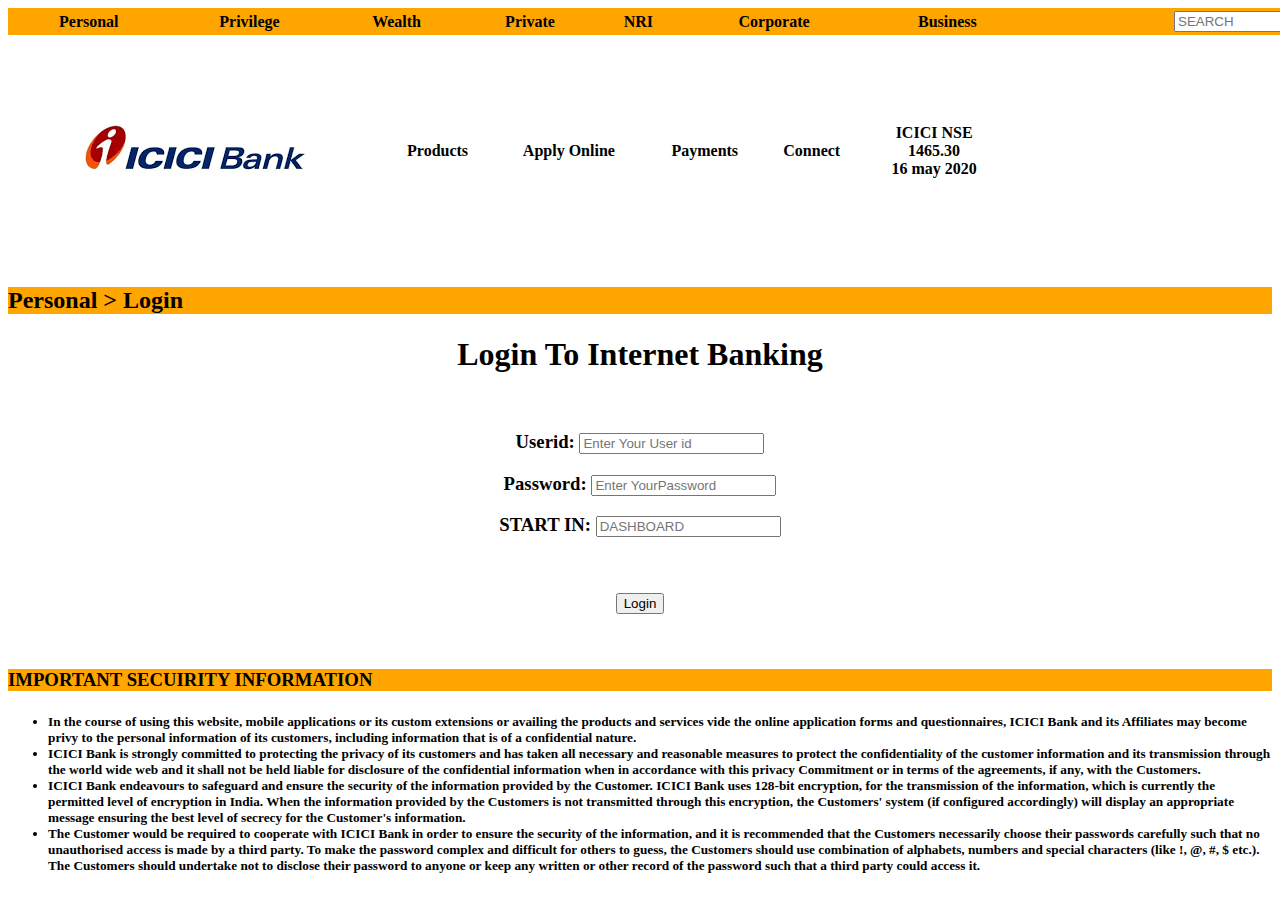
==== ICICI.html @ 182a78fb "initial commit" ====
<htm>
    <head>
        <title>
            ICICI BANK
        </title>
        <link rel="stylesheet" href="icici.css">
    </head>
    <body>
        <h1>
        <table width=1500 id="table">
            <tr>
                <th> Personal </th>
                <th> Privilege</th>
                <th> Wealth</th>
                <th> Private</th>
                <th> NRI</th>
                <th> Corporate</th>
                <th> Business</th>
                <th> <input type="Type" placeholder="SEARCH"></th>
            </tr>
            </table>
            <table Width=1000> 
            <tr>
                <th> <img src="./icici.png"></th>
                <th> Products</th>
                <th> Apply Online </th>
                <th> Payments</th>
                <th> Connect</th>
                <th> ICICI NSE <br>
                      1465.30<br>
                      16 may 2020
                </th>
            </tr>
        </table>     
    </h1>

    <h2 id="blue">

        Personal > Login
    </h2>
    <center>
        <h1>
            Login To Internet Banking 
        </h1>
        <br>
        <h3>
            Userid:
          
                <input type="USER ID" placeholder="Enter Your User id"> <br>
            </h3>   
            <h3>
                Password:
                <input type="password" placeholder="Enter YourPassword"><br>
            </h3>
            <h3>START IN:
                <input type="USER ID" placeholder="DASHBOARD"><br>

            </h3><br>
            <h3>
                <Button>
                    Login
                </Button>
            </h3>
    
    </center>
    <br>
    
    <h3 id="info">
        IMPORTANT SECUIRITY INFORMATION 
    </h3>
    <h5>
        <ul>
            <li>

                In the course of using this website, mobile applications or its custom extensions or availing the products and services vide the online application forms and questionnaires, ICICI Bank and its Affiliates may become privy to the personal information of its customers, including information that is of a confidential nature.

 
            </li>
            <li> ICICI Bank is strongly committed to protecting the privacy of its customers and has taken all necessary and reasonable measures to protect the confidentiality of the customer information and its transmission through the world wide web and it shall not be held liable for disclosure of the confidential information when in accordance with this privacy Commitment or in terms of the agreements, if any, with the Customers.

            </li>
            <li> ICICI Bank endeavours to safeguard and ensure the security of the information provided by the Customer. ICICI Bank uses 128-bit encryption, for the transmission of the information, which is currently the permitted level of encryption in India. When the information provided by the Customers is not transmitted through this encryption, the Customers' system (if configured accordingly) will display an appropriate message ensuring the best level of secrecy for the Customer's information.</li>
            <li>The Customer would be required to cooperate with ICICI Bank in order to ensure the security of the information, and it is recommended that the Customers necessarily choose their passwords carefully such that no unauthorised access is made by a third party. To make the password complex and difficult for others to guess, the Customers should use combination of alphabets, numbers and special characters (like !, @, #, $ etc.). The Customers should undertake not to disclose their password to anyone or keep any written or other record of the password such that a third party could access it.

            </li>
        </ul>
    </h5>
   
    </body>
</htm>
---- icici.css ----
#table {
    background-color:orange;
}

#blue{
    background-color:orange;
}
#info{
    background-color: orange;
}
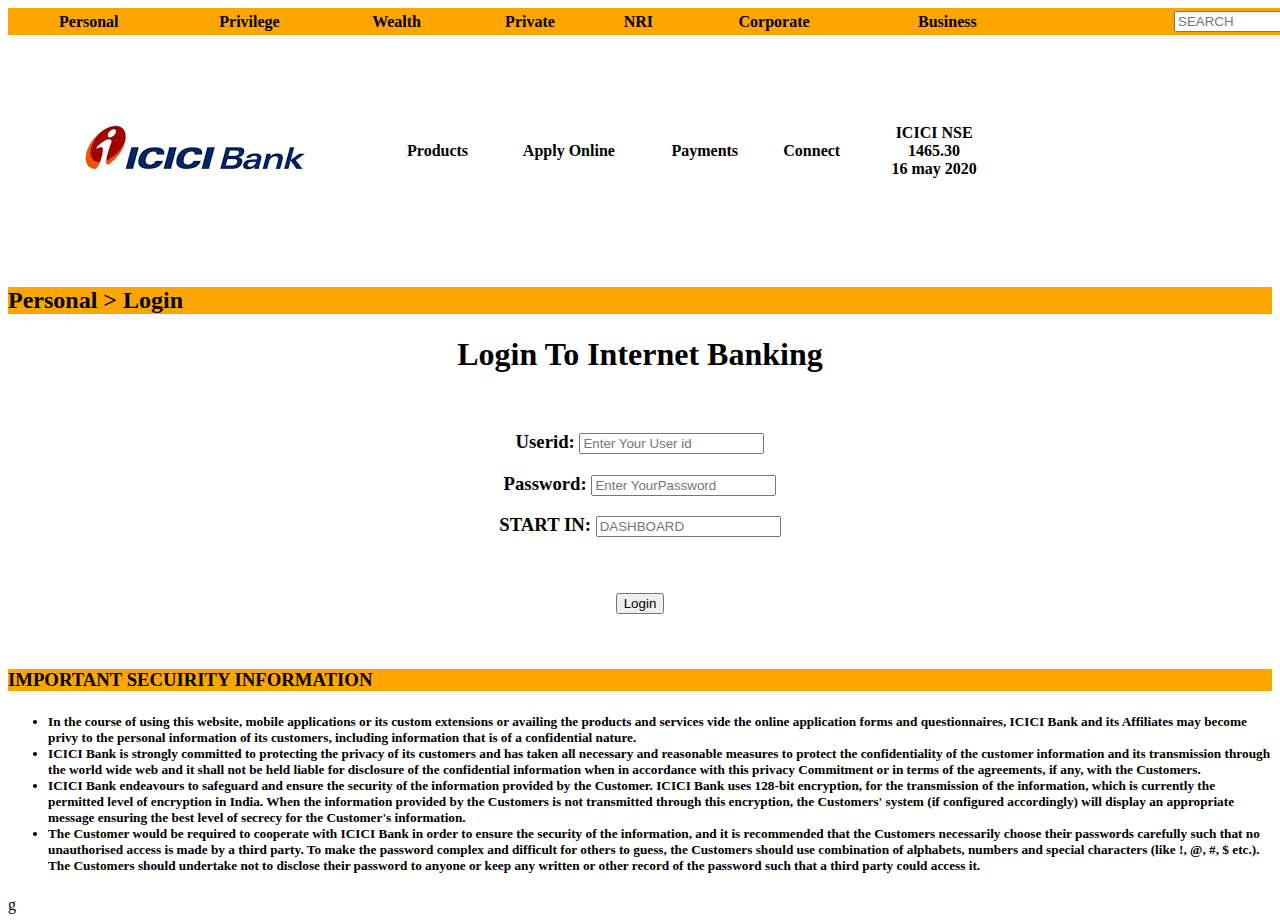
==== commit 9401f179: "firdt commit" ====
--- a/ICICI.html
+++ b/ICICI.html
@@ -87,4 +87,4 @@
     </h5>
    
     </body>
-</htm>+</htm>g